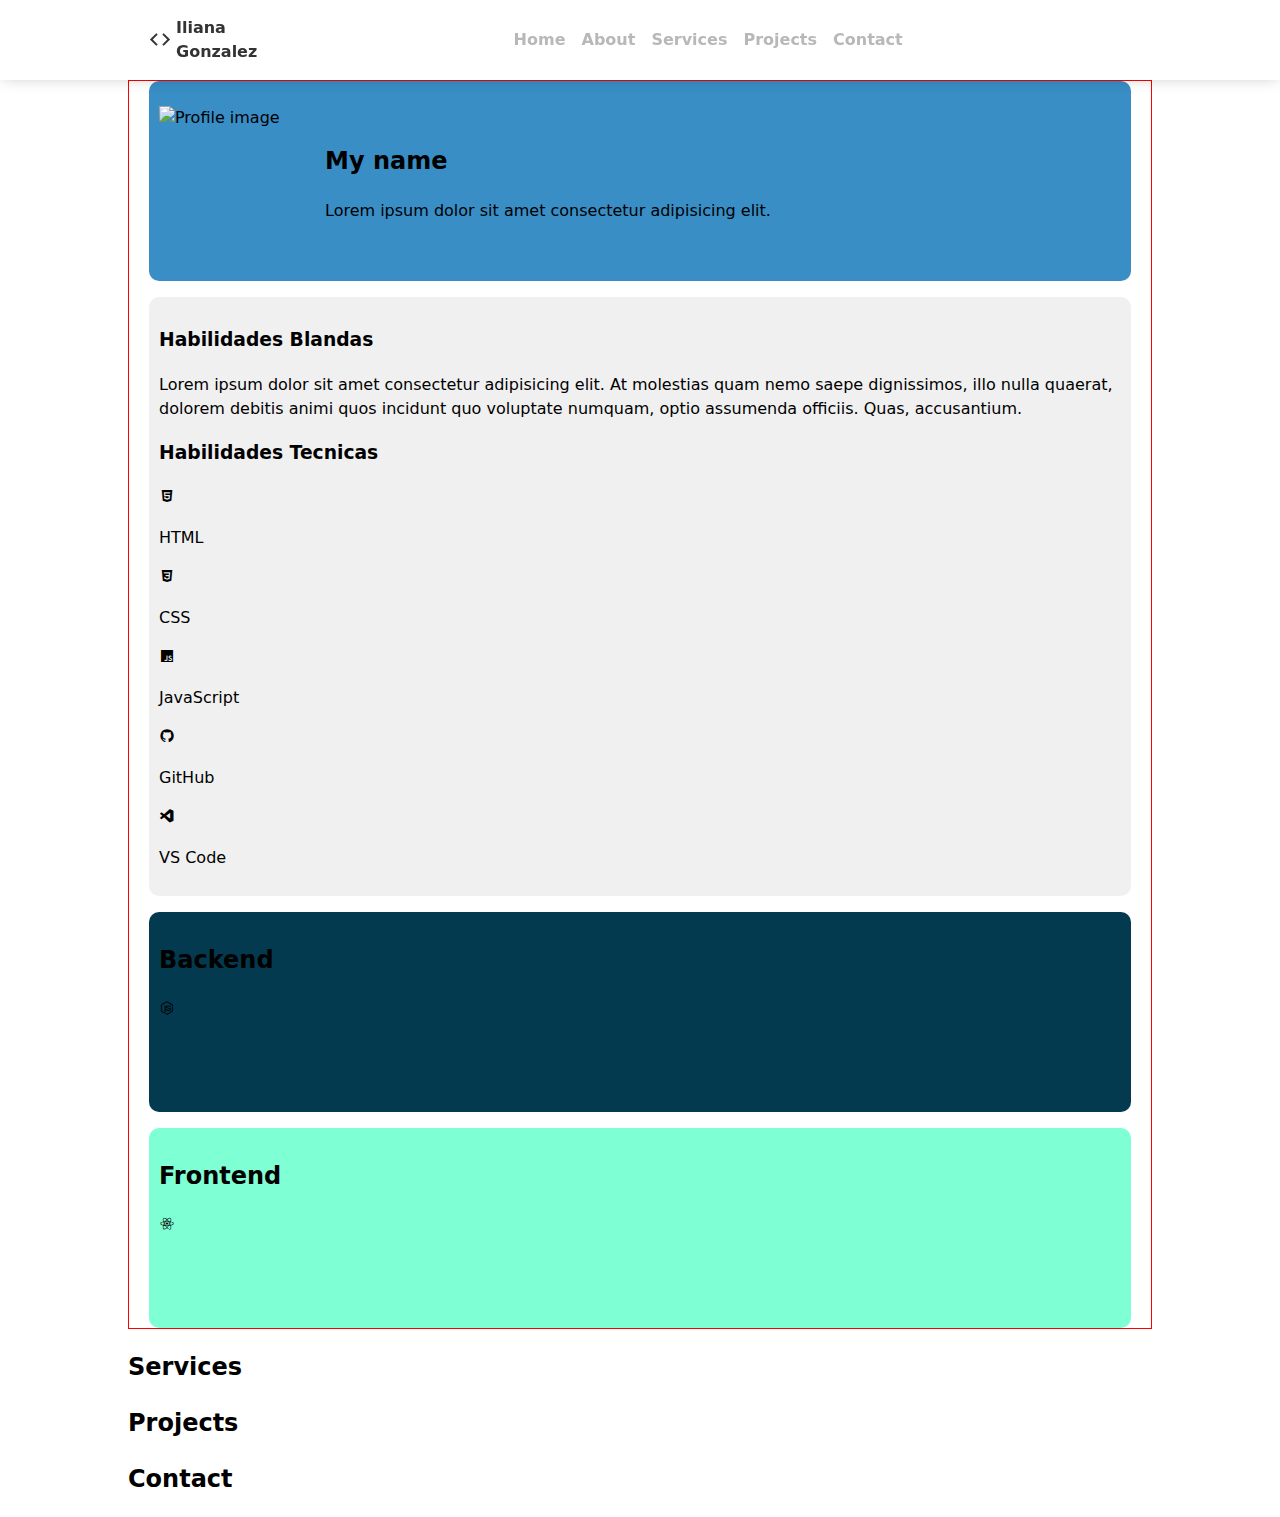
==== index.html @ 58efc4b2 "mi primera version" ====
<!DOCTYPE html>
<html lang="en">

<head>
  <meta charset="UTF-8">
  <meta http-equiv="X-UA-Compatible" content="IE=edge">
  <meta name="viewport" content="width=device-width, initial-scale=1.0">
  <title>Landing Page</title>
  <link href='https://unpkg.com/boxicons@2.1.2/css/boxicons.min.css' rel='stylesheet'>
  <link rel="stylesheet" href="assets/style/style.css">
</head>

<body>
  <div class="navbar">
    <div class="navbar__container">

      <div class="brand">
        <a class="brand__link" href="#">
          <i class='bx bx-expand-horizontal brand__icon'></i>
          <span class="brand__name">Iliana Gonzalez</span>
        </a>
      </div>

      <div id="menu" class="menu">
        <i class='bx bx-x menu__icon menu--close'></i>
        <nav class="menu__list">
          <a class="menu__link" href="#">Home</a>
          <a class="menu__link" href="#about">About</a>
          <a class="menu__link" href="#services">Services</a>
          <a class="menu__link" href="#projects">Projects</a>
          <a class="menu__link" href="#contact">Contact</a>
        </nav>
      </div>

      <i class='bx bx-menu menu__icon menu--open'></i>
    </div>
  </div>

  <main class="wrapper">

    <section id="about" class="about grid">
      <div class="about__item">
      <div class="info flex items-center">
        <img class="info__image" src="https://www.shareicon.net/data/512x512/2016/09/15/829452_user_512x512.png"
          alt="Profile image">
        <div class="info__content">
          <h2 class="info__name">My name</h2>
          <p class="info__description">Lorem ipsum dolor sit amet consectetur adipisicing elit.
          </p>
        </div>
      </div>
    </div>

      <div class="about__item">
        <div class="skills">
          <div class="skills__item">
            <h3 class="skills__title">Habilidades Blandas</h3>
            <p class="skills__text">Lorem ipsum dolor sit amet consectetur adipisicing elit. At molestias quam nemo saepe dignissimos, illo nulla quaerat, dolorem debitis animi quos incidunt quo voluptate numquam, optio assumenda officiis. Quas, accusantium.</p>
          </div>

          <div class="skills__item">
            <h3 class="skills__title">Habilidades Tecnicas</h3>

            <div class="skills__container">
              <div class="skills__tech">
                <i class='bx bxl-html5'></i>
                <p class="skills__text--icon">HTML</p>
              </div>

              <div class="skills__tech">
                <i class='bx bxl-css3'></i>
                <p class="skills__text--icon">CSS</p>
              </div>

              <div class="skills__tech">
                <i class='bx bxl-javascript'></i>
                <p class="skills__text--icon">JavaScript</p>
              </div>

              <div class="skills__tech">
                <i class='bx bxl-github'></i>
                <p class="skills__text--icon">GitHub</p>
              </div>

              <div class="skills__tech">
                <i class='bx bxl-visual-studio'></i>
                <p class="skills__text--icon">VS Code</p>
              </div>
            </div>
          </div>
        </div>
      </div>

      <div class="about__item">
        <div class="stack">
          <h2 class="stack__title">Backend</h2>
          <i class='bx bxl-nodejs'></i>
        </div>
      </div>

      <div class="about__item">
        <div class="stack">
          <h2 class="stack__title">Frontend</h2>
          <i class='bx bxl-react'></i>
      </div>


    </section>

    <section id="services" class="services">
      <h2 class="services__title">Services</h2>
    </section>

    <section id="projects" class="projects">
      <h2 class="projects__title">Projects</h2>
    </section>

    <section id="contact" class="contact">
      <h2 class="contact__title">Contact</h2>
    </section>

  </main>

  <!--asi se enlasa el archivo js con html. defer sirve para que js se aplique hasta que el dom este concluido
   <script src="assets/js/main.js" defer></script> -->
  <script src="assets/js/main.js"></script>

</body>

</html>
---- assets/style/style.css ----
html {
  font-size: 16px;
  font-weight: 400;
  line-height: 1.5;
  box-sizing: border-box;
  scroll-behavior: smooth;
}

:root {
  --navbar-height: 60px;
}

/*esto quiere decir que se aplique a todos los seudo elementos*/
*,
*::before *::after {
  box-sizing: inherit;
}

body {
  margin: 0;
  font-family: system-ui, -apple-system, BlinkMacSystemFont, 'Segoe UI', Roboto, Oxygen, Ubuntu, Cantarell, 'Open Sans', 'Helvetica Neue', sans-serif;
}

a {
  color: #333;
  text-decoration: none;
}

a:hover {
  text-decoration: unset;
}

img {
  max-width: 100%;
  width: 100%;
}

/** Navbar */

.navbar {
  position: fixed;
  /*mejor usar sticky*/
  top: 0;
  width: 100%;
  height: var(--navbar-height);
  background-color: #fff;
  box-shadow: 0px 0px 15px -3px #00000042;
  z-index: 1;
  transition: all .3s ease;

}

.navbar__container {
  position: relative;
  display: flex;
  align-items: center;
  max-width: 1024px;
  width: 100%;
  margin: 0 auto;
  height: inherit;
  justify-content: space-between;
}

.brand {
  padding-left: 20px;
}

.brand__link {
  font-weight: 600;
  display: flex;
  align-items: center;
  gap: .25rem;
}

.brand__link:hover {
  text-decoration: none;
}

.brand__icon {
  font-size: 24px;
}

.menu {
  width: 100%;
  background-color: #fff;
  margin-right: 20px;
  z-index: 2;
}

.menu__icon {
  font-size: 28px;
}

.menu__list {
  display: flex;
  align-items: center;
  gap: 1.5rem;
}

.menu__link {
  color: #b8b8b8;
  font-weight: 700;
  transition: .2s ease-in-out;
}

.menu__link:hover {
  color: #333;
}

/*de 0 a 500px*/
@media (max-width: 768px) {
  .menu {
    position: fixed;
    top: -100%;
    left: 0;
    width: 100%;
    background-color: #fff;
    padding: 70px 0 40px;
    border-radius: 0 0 20px 20px;
    box-shadow: 0px 0px 15px -3px #000;
    transition: all .3s ease;
  }

  .menu.show--menu {
    top: 0;
  }

  .menu__list {
    flex-direction: column;
  }

  .menu--close {
    position: absolute;
    display: inline-block;
    top: 20px;
    right: 20px;
    cursor: pointer;
  }

  .menu--open {
    margin: 20px;
    cursor: pointer;
  }
}

/*desde los 500px*/
@media (min-width: 768px) {
  :root {
    --navbar-height: 80px;
  }

  .menu--close {
    display: none;
  }

  .menu__list {
    justify-content: center;
    align-items: center;
    gap: 1rem;
  }

  .menu--open {
    display: none;
  }
}

/** Main */
.wrapper {
  max-width: 1024px;
  margin: 0 auto;
  margin-top: var(--navbar-height);
}

/** Utilidades */

/* hace flexibles los elementos */
.flex {
  display: flex;
}

/* */
.justify-center {
  justify-content: center;
}

.items-center {
  align-items: center;
}

.grid {
  display: grid;
}

/** About*/

.about {
border: 1px solid red; 
padding: 0 20px; 
grid-template-columns: 1fr;
grid-template-rows: 200px auto 200px 200px;
gap: 1rem;
}

.about__item {
  padding: 10px;
  background-color: #f0f0f0;
  border-radius: 10px;
}

.info {
  width: 100%;
  height: 100%;
  gap: 1rem;
}

.info__image {
  width: 150px;
  height: 150px;
}

.info__name
.info__description {
  margin: 0;
}

.about__item:nth-child(1) {
  background-color: #398ec6;
}

.about__item:nth-child(3) {
  background-color: rgb(3, 58, 80);
}

.about__item:nth-child(4) {
  background-color:aquamarine
}
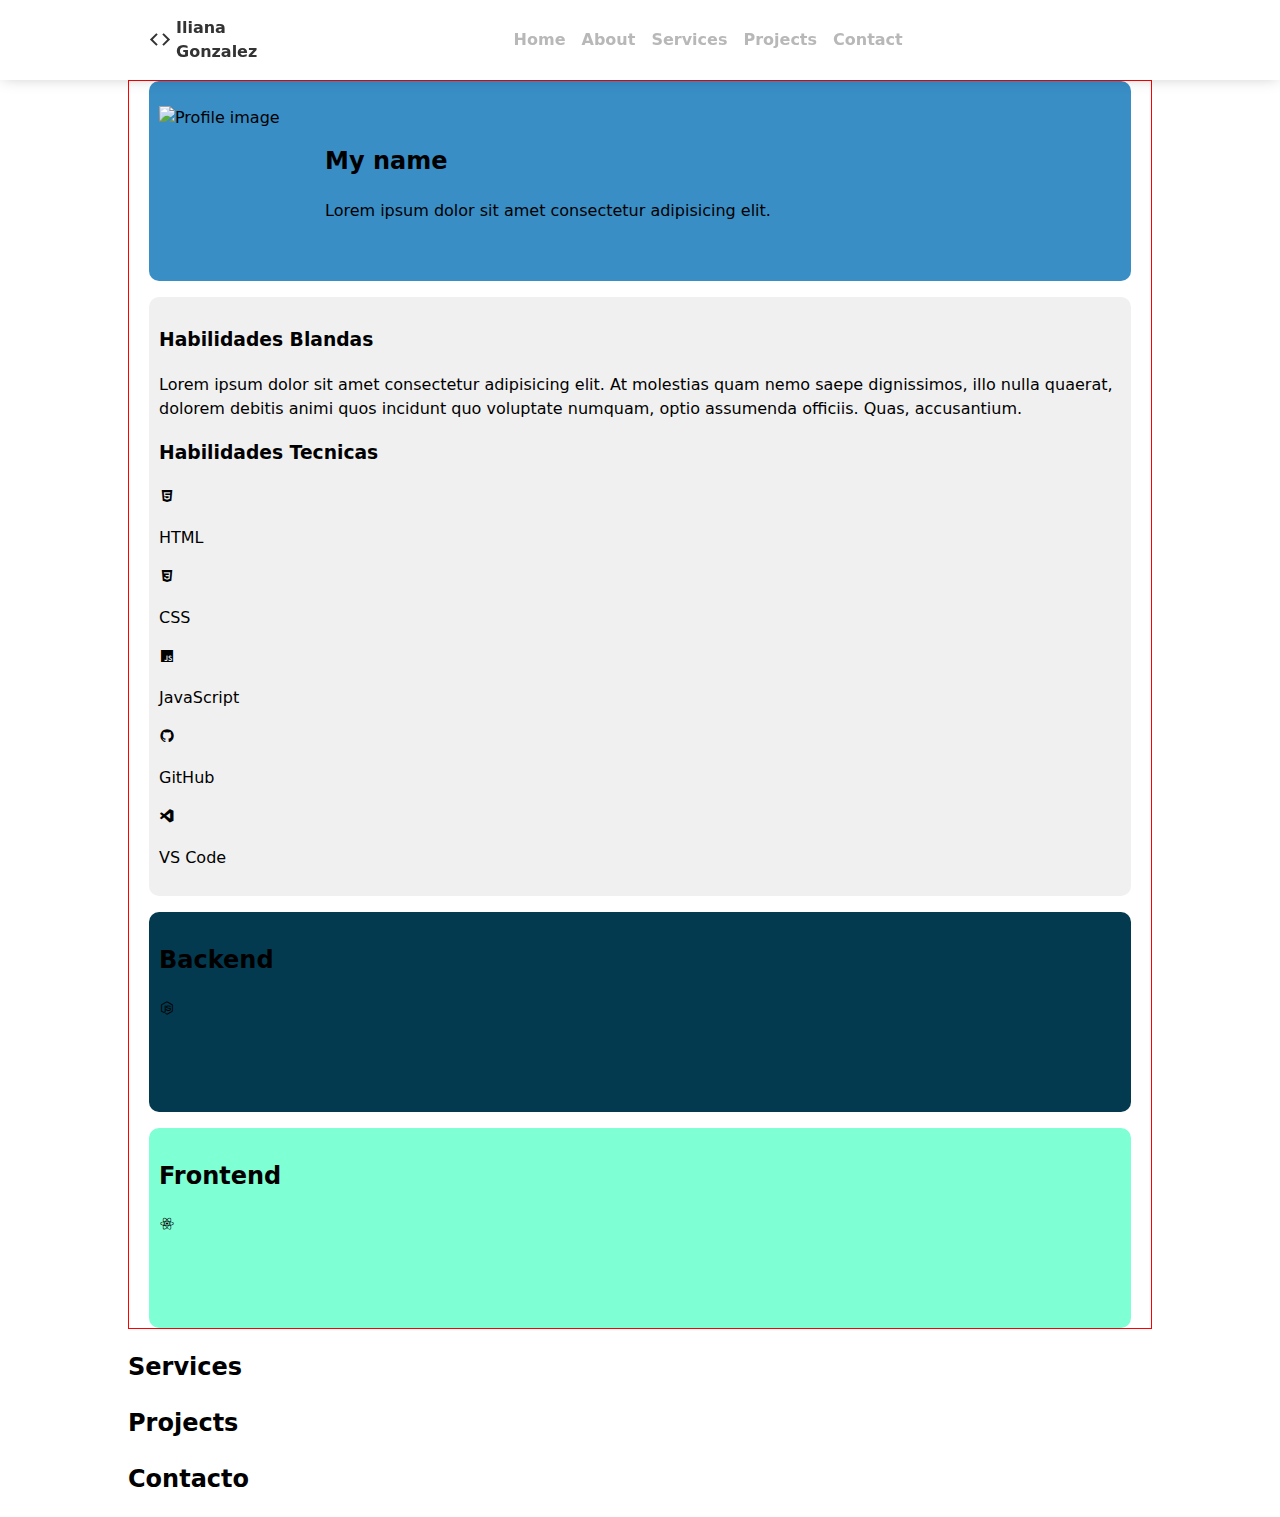
==== commit b23849b0: "mi segunda version" ====
--- a/index.html
+++ b/index.html
@@ -116,7 +116,7 @@
     </section>
 
     <section id="contact" class="contact">
-      <h2 class="contact__title">Contact</h2>
+      <h2 class="contact__title">Contacto</h2>
     </section>
 
   </main>
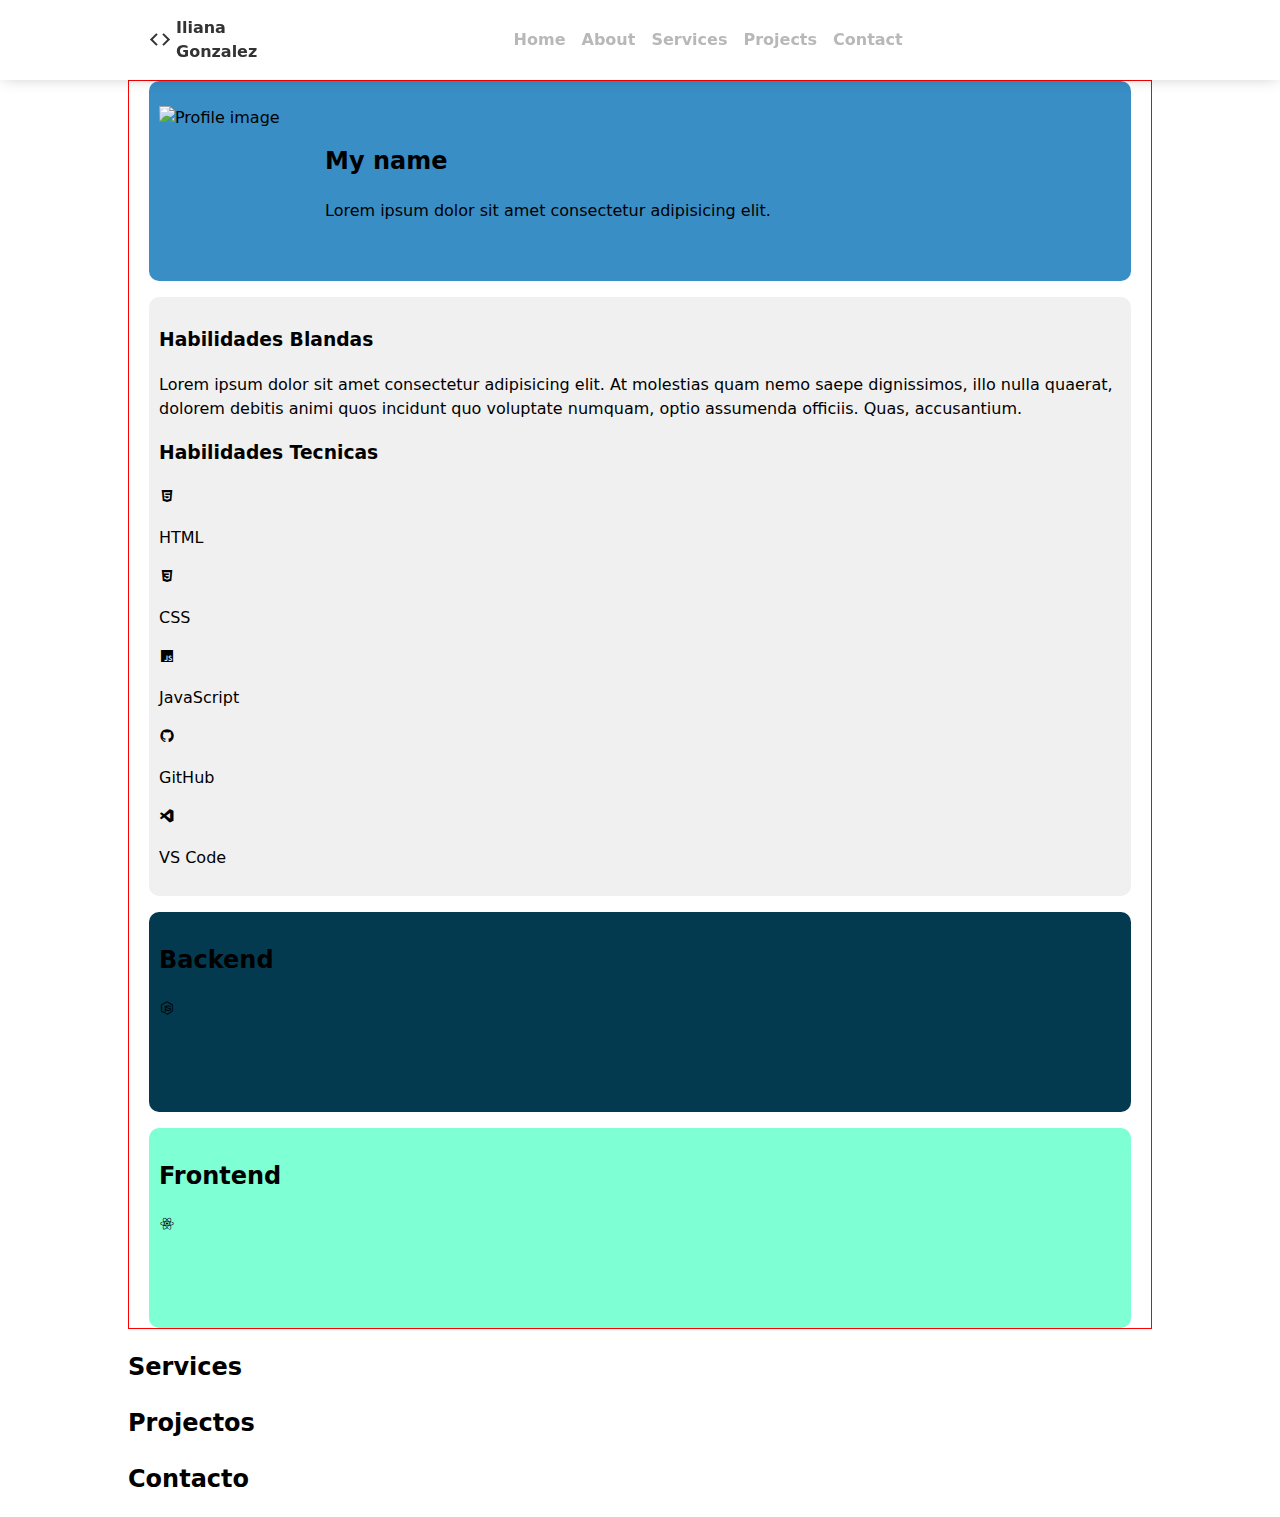
==== commit 20ed91dd: "mi tercera version" ====
--- a/index.html
+++ b/index.html
@@ -112,7 +112,7 @@
     </section>
 
     <section id="projects" class="projects">
-      <h2 class="projects__title">Projects</h2>
+      <h2 class="projects__title">Projectos</h2>
     </section>
 
     <section id="contact" class="contact">
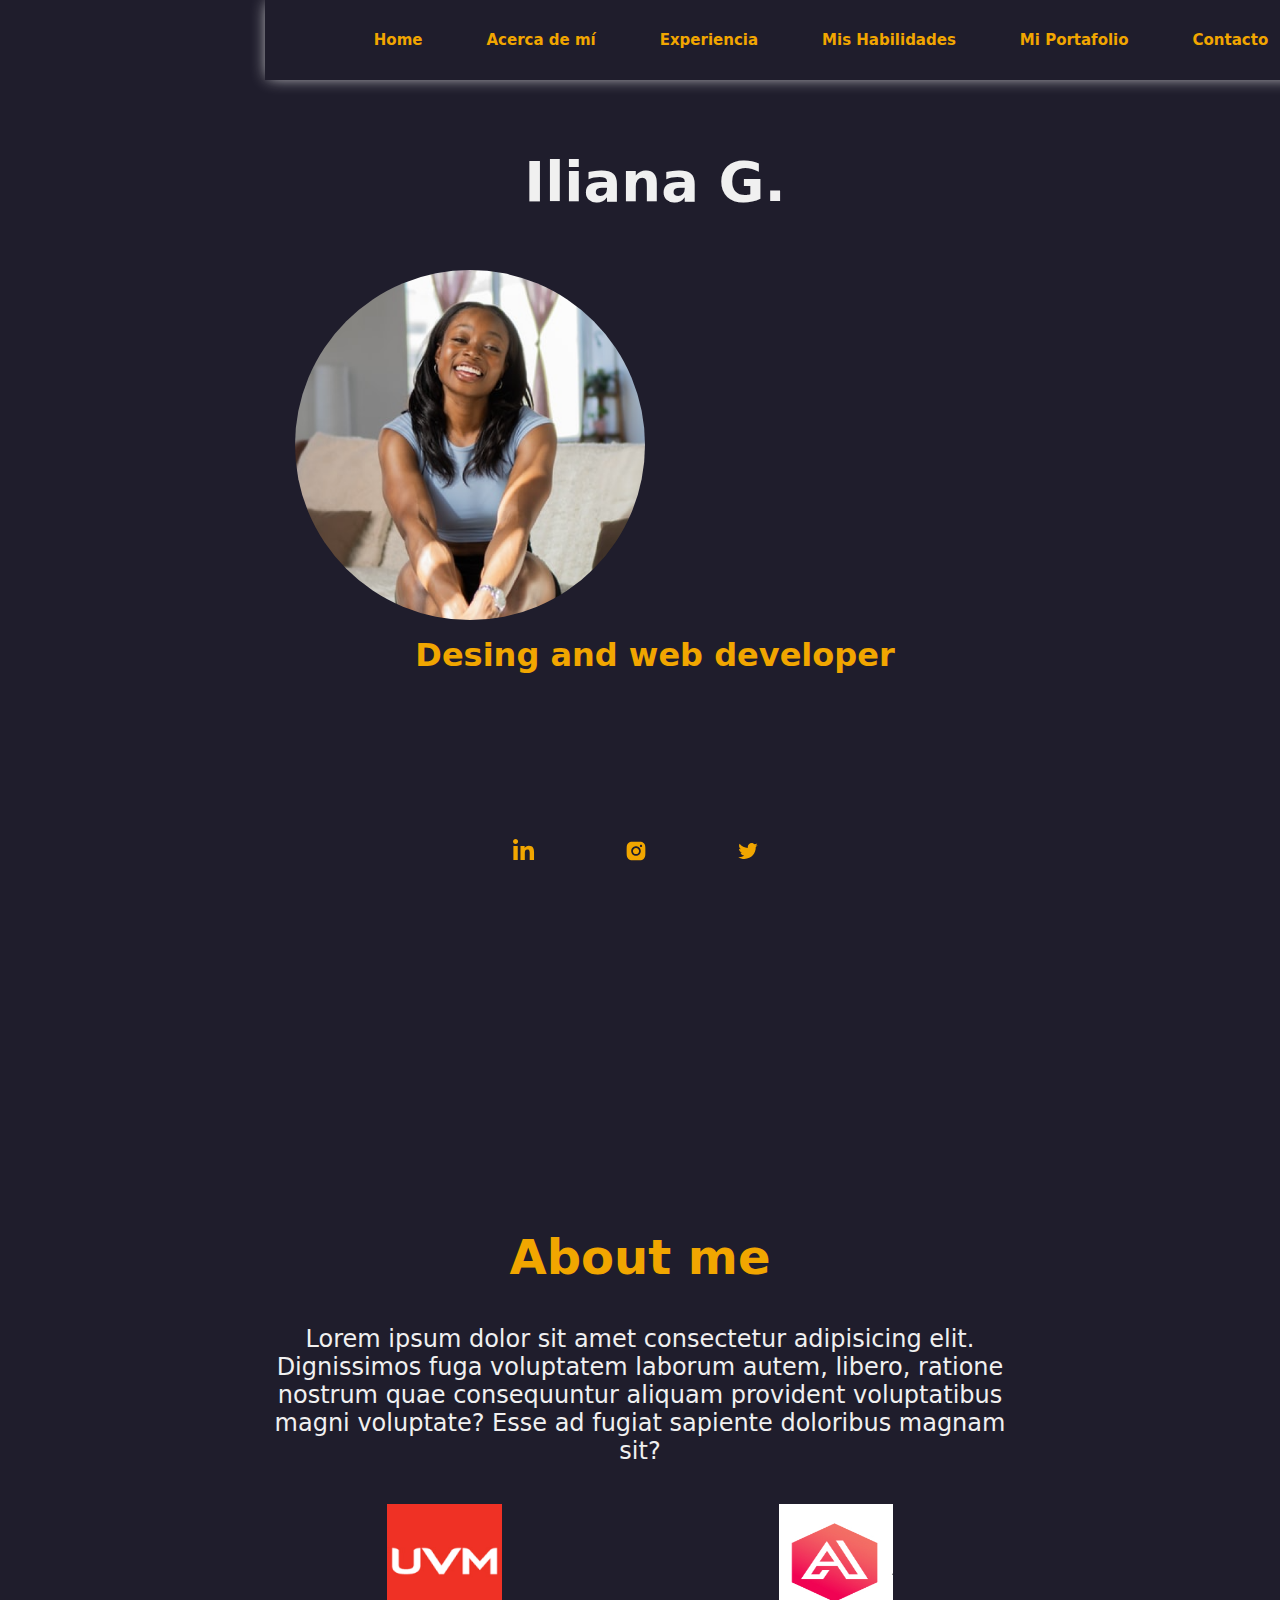
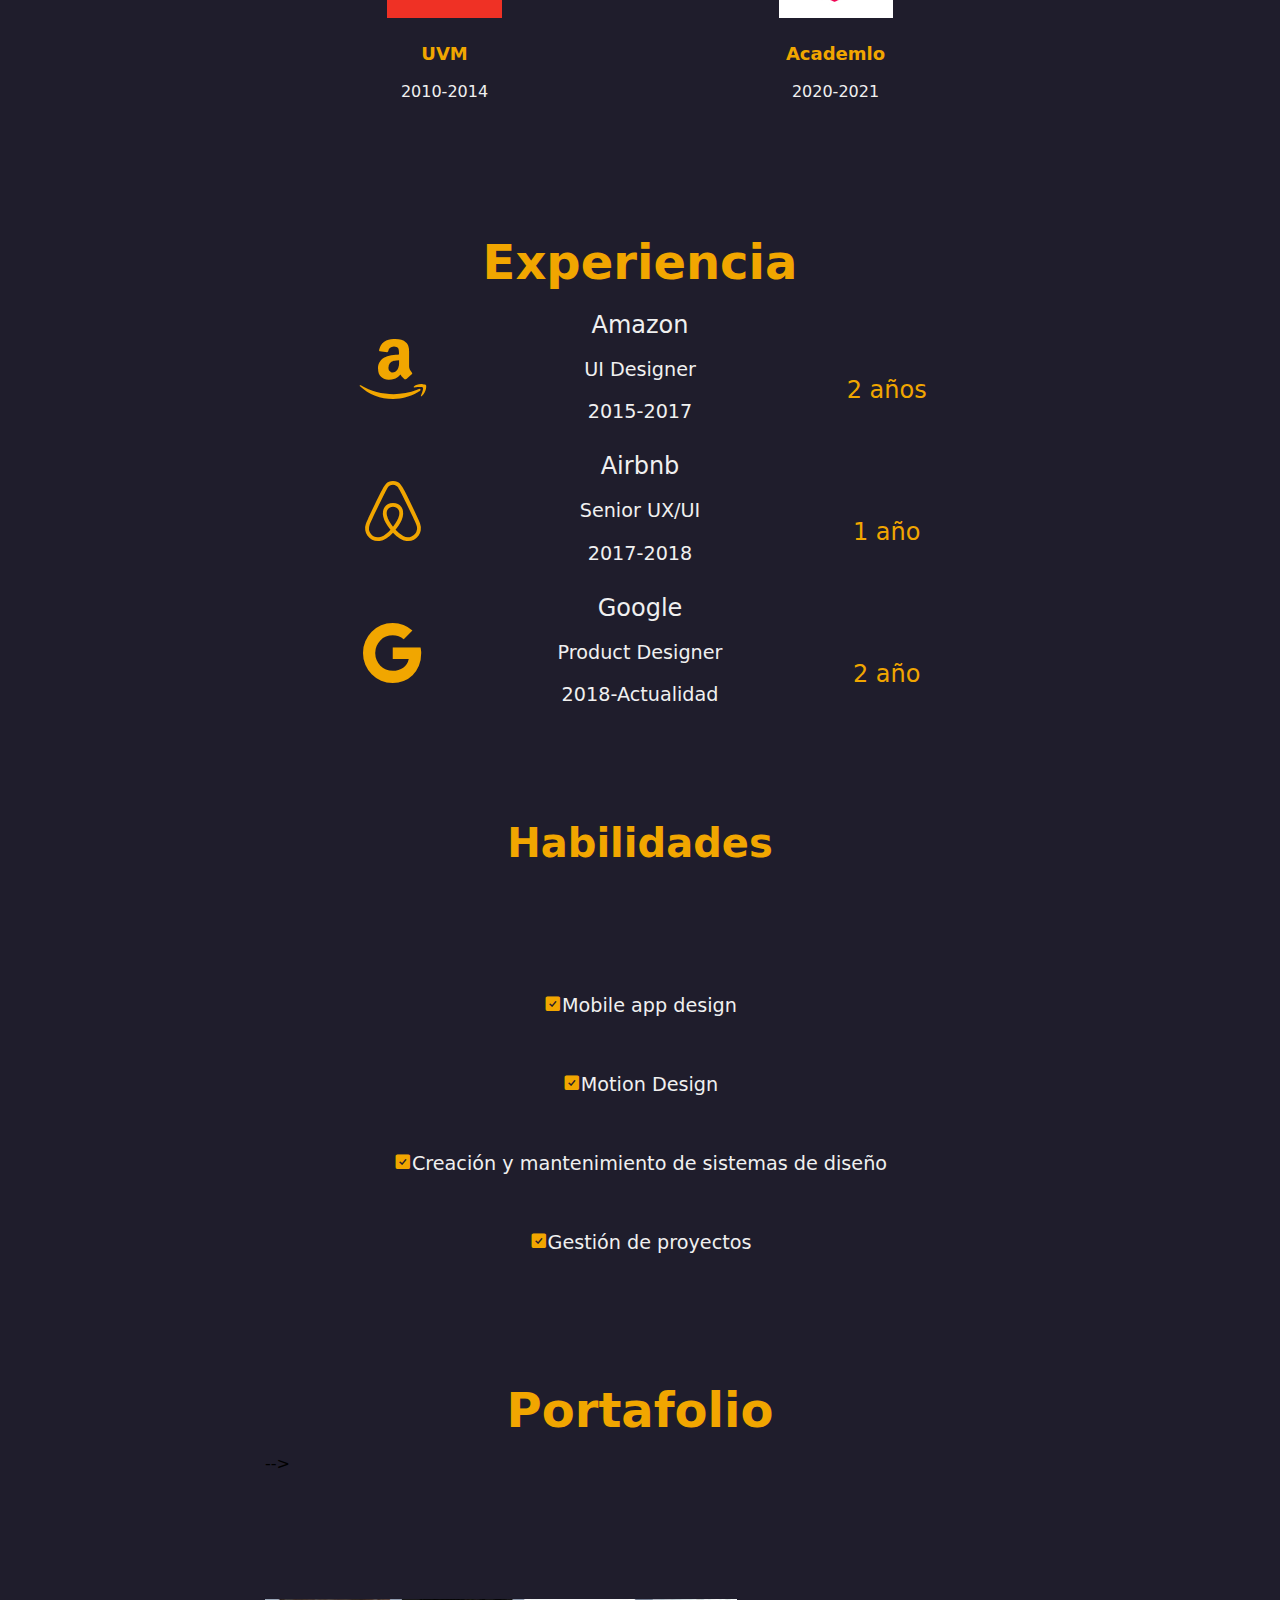
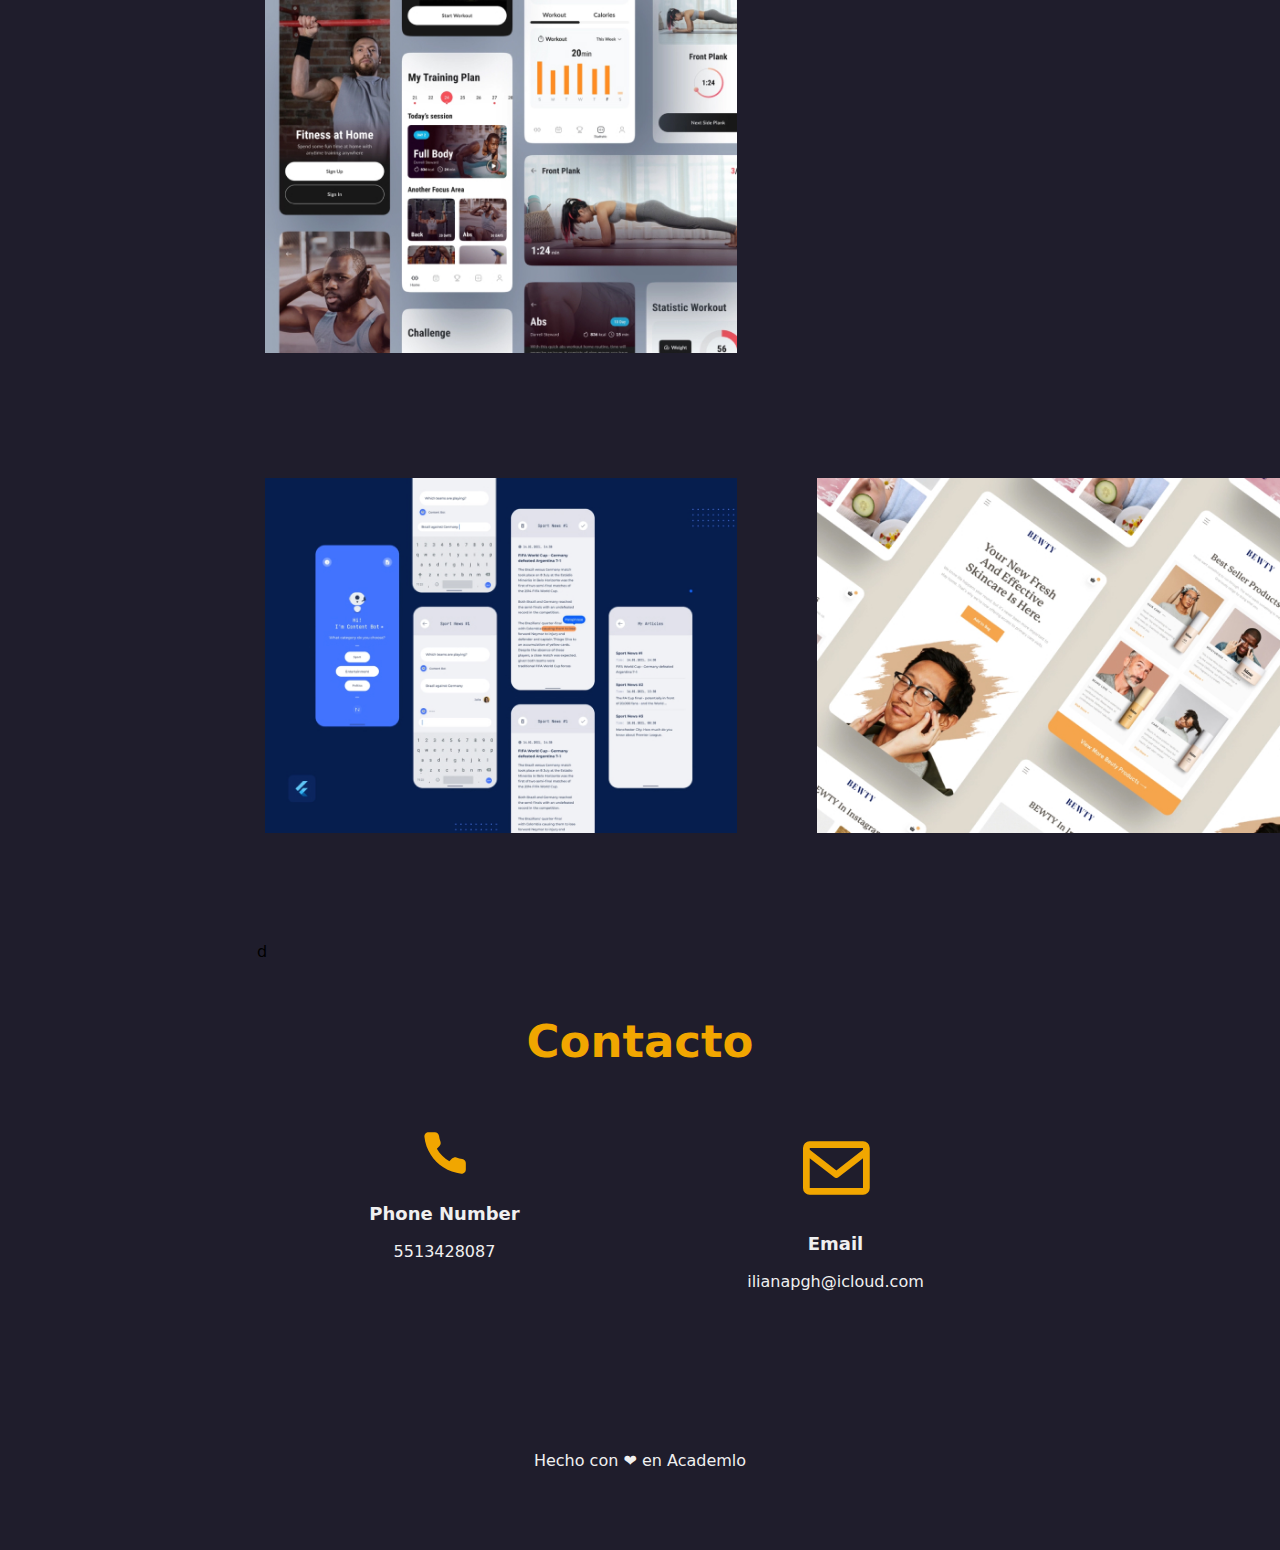
==== commit a0261c9d: "actualizacion de index" ====
--- a/index.html
+++ b/index.html
@@ -10,116 +10,236 @@
   <link rel="stylesheet" href="assets/style/style.css">
 </head>
 
+<!-- <--Navbar--> -->
+
 <body>
   <div class="navbar">
     <div class="navbar__container">
-
-      <div class="brand">
-        <a class="brand__link" href="#">
-          <i class='bx bx-expand-horizontal brand__icon'></i>
-          <span class="brand__name">Iliana Gonzalez</span>
-        </a>
-      </div>
 
       <div id="menu" class="menu">
         <i class='bx bx-x menu__icon menu--close'></i>
         <nav class="menu__list">
           <a class="menu__link" href="#">Home</a>
-          <a class="menu__link" href="#about">About</a>
-          <a class="menu__link" href="#services">Services</a>
-          <a class="menu__link" href="#projects">Projects</a>
-          <a class="menu__link" href="#contact">Contact</a>
+          <a class="menu__link" href="#aboutme">Acerca de mí</a>
+          <a class="menu__link" href="#experience">Experiencia</a>
+          <a class="menu__link" href="#skills">Mis Habilidades</a>
+          <a class="menu__link" href="#mybriefcase">Mi Portafolio</a>
+          <a class="menu__link" href="#contact">Contacto</a>
         </nav>
       </div>
 
       <i class='bx bx-menu menu__icon menu--open'></i>
     </div>
   </div>
-
-  <main class="wrapper">
+<!-- 
+      <section id="about" class="about grid">
+        <div class="about__item">
+          <div class="info__about">
+            <h2 class="info__name">Iliana G.</h2>
+            <img class="info__image" src="assets/img/photo mobile.png" alt="Profile image">
+            <div class="info__content">
+              
+              <p class="info_description" >Marketing y <br> diseñador UX/UI</p>
+          <p><span>3 años</span> experciencia</p>
+            </div>
+          </div>
+        </div>
+   -->
+   <div class="wrapper">
 
     <section id="about" class="about grid">
       <div class="about__item">
-      <div class="info flex items-center">
-        <img class="info__image" src="https://www.shareicon.net/data/512x512/2016/09/15/829452_user_512x512.png"
-          alt="Profile image">
-        <div class="info__content">
-          <h2 class="info__name">My name</h2>
-          <p class="info__description">Lorem ipsum dolor sit amet consectetur adipisicing elit.
-          </p>
-        </div>
-      </div>
-    </div>
-
-      <div class="about__item">
-        <div class="skills">
-          <div class="skills__item">
-            <h3 class="skills__title">Habilidades Blandas</h3>
-            <p class="skills__text">Lorem ipsum dolor sit amet consectetur adipisicing elit. At molestias quam nemo saepe dignissimos, illo nulla quaerat, dolorem debitis animi quos incidunt quo voluptate numquam, optio assumenda officiis. Quas, accusantium.</p>
-          </div>
-
-          <div class="skills__item">
-            <h3 class="skills__title">Habilidades Tecnicas</h3>
-
-            <div class="skills__container">
-              <div class="skills__tech">
-                <i class='bx bxl-html5'></i>
-                <p class="skills__text--icon">HTML</p>
-              </div>
-
-              <div class="skills__tech">
-                <i class='bx bxl-css3'></i>
-                <p class="skills__text--icon">CSS</p>
-              </div>
-
-              <div class="skills__tech">
-                <i class='bx bxl-javascript'></i>
-                <p class="skills__text--icon">JavaScript</p>
-              </div>
-
-              <div class="skills__tech">
-                <i class='bx bxl-github'></i>
-                <p class="skills__text--icon">GitHub</p>
-              </div>
-
-              <div class="skills__tech">
-                <i class='bx bxl-visual-studio'></i>
-                <p class="skills__text--icon">VS Code</p>
-              </div>
-            </div>
-          </div>
-        </div>
-      </div>
-
-      <div class="about__item">
-        <div class="stack">
-          <h2 class="stack__title">Backend</h2>
-          <i class='bx bxl-nodejs'></i>
-        </div>
-      </div>
-
-      <div class="about__item">
-        <div class="stack">
-          <h2 class="stack__title">Frontend</h2>
-          <i class='bx bxl-react'></i>
-      </div>
-
-
-    </section>
-
-    <section id="services" class="services">
-      <h2 class="services__title">Services</h2>
-    </section>
-
-    <section id="projects" class="projects">
-      <h2 class="projects__title">Projectos</h2>
-    </section>
+        <div class="info">
+          <div class="info__content">
+            <h2 class="info__name">Iliana G.</h2>
+            <img class="about__image" src="assets/img/photo desktop.png" alt="Profile image">
+            <p class="info__description">Desing and web developer</p>
+          </div>
+        </div>
+      </div>
+
+      <div class="social__container">
+        <div class="ls">
+          <a class="social__icon" href="https://www.linkedin.com" target="_blank"><img src="assets/img/Íconos/linkedin.svg" alt="Linkedin"
+              target="_blank"></i></a>
+        </div>
+
+        <div class="social__media2">
+          <a class="social__icon" href="https://www.instagram.com" target="_blank"><img src="assets/img/Íconos/instagram.svg" alt="instagram"></a>
+        </div>
+
+        <div class="social__media3">
+          <a class="social__icon" href="http://twitter.com" target="_blank"><img src="assets/img/Íconos/twitter.svg" alt="Twitter"></a>
+        </div>
+      </div>
+    </section>
+  </div>
+
+
+         <!--REDES SOCIALES -->
+
+        <!-- <div class="social__container">
+          <div class="social__media">
+            <a class="social__icon" href="https://www.linkedin.com" target="_blank"><img src="assets/img/Íconos/linkedin.svg" alt="Linkedin"
+                target="_blank"></i></a>
+          </div>
+  
+          <div class="social__media">
+            <a class="social__icon" href="https://www.instagram.com" target="_blank"><img src="assets/img/Íconos/instagram.svg" alt="instagram"></a>
+          </div>
+  
+          <div class="social__media">
+            <a class="social__icon" href="http://twitter.com" target="_blank"><img src="assets/img/Íconos/twitter.svg" alt="Twitter"></a>
+          </div>
+        </div>
+      </section>
+    </div> -->
+
+   
+
+    <!-- ABOUTME -->
+
+    <section id="aboutme" class="aboutme">
+      <h2 class="aboutme__title">About me</h2>
+      <p class="aboutme__text">Lorem ipsum dolor sit amet consectetur adipisicing elit. Dignissimos fuga voluptatem
+        laborum autem, libero, ratione nostrum quae consequuntur aliquam provident voluptatibus magni voluptate? Esse ad
+        fugiat sapiente doloribus magnam sit?</p>
+    </section>
+    <section class="aboutme__schools">
+      <div class="aboutme__uvm">
+        <img class="aboutme__uvm--img" src="assets/img/image 9.jpg" alt="uvm_img">
+        <p class="uvm__text">UVM</p>
+        <p class="uvm__year">2010-2014</p>
+      </div>
+
+      <div class="aboutme__academlo">
+        <img class="aboutme_academlo--img" src="assets/img/logo_academlo 5.jpg" alt="academlo_img">
+        <p class="academlo__text">Academlo</p>
+        <p class="academlo__year">2020-2021</p>
+      </div>
+    </section>
+
+    </section>
+    <!-- 
+    EXPERIENCIA -->
+
+    <section id="experience" class="experience">
+      <div>
+        <h2 class="experience__h2">Experiencia</h2>
+      </div>
+    </section>
+
+    <section class="expe__container">
+      <div class="expe__icon"><i class='bx bxl-amazon'></i></div>
+      <div class="experience__text">Amazon
+        <p class="experience__text2">UI Designer</p>
+        <p class="experience__text3">2015-2017</p>
+      </div>
+      <div class="experience__text4"> <br> 2 años</div>
+    </section>
+
+    <section class="expe__container">
+      <div class="expe__icon"><i class='bx bxl-airbnb'></i></div>
+      <div class="experience__text">Airbnb
+        <p class="experience__text2">Senior UX/UI</p>
+        <p class="experience__text3">2017-2018</p>
+      </div>
+      <div class="experience__text4"> <br> 1 año</div>
+    </section>
+
+    <section class="expe__container">
+      <div class="expe__icon"><i class='bx bxl-google'></i></div>
+      <div class="experience__text">Google
+        <p class="experience__text2">Product Designer</p>
+        <p class="experience__text3">2018-Actualidad</p>
+      </div>
+      <div class="experience__text4"> <br> 2 año</div>
+    </section>
+<!-- 
+    SKILLS -->
+
+    <section id="skills" class="skills">
+      <div>
+        <h2 class="skills__h2">Habilidades</h2>
+      </div>
+    </section>
+
+    <section class="skills2">
+      <div class="skills__container">
+
+        <p class="skills2"><i class='bx bxs-check-square'></i>Mobile app design</p>
+        <p class="skills2"><i class='bx bxs-check-square'></i>Motion Design</p>
+        <p class="skills2"><i class='bx bxs-check-square'></i>Creación y mantenimiento de sistemas de diseño</p>
+        <p class="skills2"><i class='bx bxs-check-square'></i>Gestión de proyectos</p>
+
+      </div>
+    </section>
+
+    <section class="cuadrado">
+      <div class="overline"></div>
+    </section>
+
+    <section class="triangulo">
+
+    <!-- Mi Portafolio -->
+
+    <section id="mybriefcase" class="mybriefcase">
+      <div>
+        <h2 class="mybriefcase__h2">Portafolio</h2>
+      </div>
+    </section>
+
+    <section class="mybriefcase__pictures">
+      <div class="row__container">
+        <!-- <div class="column"> --> -->
+          <img class="portfolio__img" src="assets/img/image 10.jpg"  alt="app1">
+          <img class="portfolio__img2" src="assets/img/image 11.jpg" alt="app2">
+          <img class="portfolio__img3" src="assets/img/image 9-1.jpg" alt="app3">
+
+        </div>
+      <!-- </div> -->
+    </section>
+
+    <!-- CONTACT -->
 
     <section id="contact" class="contact">
-      <h2 class="contact__title">Contacto</h2>
-    </section>
+      d
+
+      <h2 class="contact__h2">Contacto</h2>
+
+      <div class="contact__phone">
+        <img class="contact__phone--icon" src="assets/img/Íconos/phone.svg" alt="phone icon">
+        <p class="contact__phone--phone">Phone Number</p>
+        <p class="contact__phone--num">5513428087</p>
+      </div>
+
+      <div class="contact__email">
+
+        <div class="email__icon">
+          <i class='bx bx-envelope'></i>
+        </div>
+        <p class="contact__email--email">Email</p>
+        <p class="contact__email--mail">ilianapgh@icloud.com</p>
+      </div>
+
+    </section>
+
+
+    <!-- FOOTER -->
+
+
+    <footer class="footer">
+      <div class="footer__container container">
+        <p class="footer__copy">
+        <p class="footer">Hecho con ❤ en Academlo</p>
+        </p>
+      </div>
+    </footer>
+
 
   </main>
+
+
 
   <!--asi se enlasa el archivo js con html. defer sirve para que js se aplique hasta que el dom este concluido
    <script src="assets/js/main.js" defer></script> -->
--- a/assets/style/style.css
+++ b/assets/style/style.css
@@ -1,29 +1,38 @@
 html {
   font-size: 16px;
   font-weight: 400;
-  line-height: 1.5;
+  /* line-height: 1.5; */
   box-sizing: border-box;
   scroll-behavior: smooth;
 }
 
+
 :root {
   --navbar-height: 60px;
 }
 
 /*esto quiere decir que se aplique a todos los seudo elementos*/
 *,
-*::before *::after {
+*::before,
+ *::after {
   box-sizing: inherit;
+  background-color: #1F1D2C;
 }
 
 body {
-  margin: 0;
+  max-width: 750px;
+  margin: 0 auto;
   font-family: system-ui, -apple-system, BlinkMacSystemFont, 'Segoe UI', Roboto, Oxygen, Ubuntu, Cantarell, 'Open Sans', 'Helvetica Neue', sans-serif;
-}
-
-a {
-  color: #333;
-  text-decoration: none;
+  background-color: #1F1D2C;
+}
+
+@media (min-width: 768px) {
+  .body {
+    box-sizing: initial;
+    margin: 0;
+    width: 100%;
+    height: 100%;
+  }
 }
 
 a:hover {
@@ -31,9 +40,13 @@
 }
 
 img {
+ /* max-width: 55%;
+  width: 55% */
+  /* align-items: center;
+  padding-right: 15rem;
+  align-items: center; */
   max-width: 100%;
-  width: 100%;
-}
+} 
 
 /** Navbar */
 
@@ -41,10 +54,10 @@
   position: fixed;
   /*mejor usar sticky*/
   top: 0;
-  width: 100%;
+  width: 90%;
   height: var(--navbar-height);
-  background-color: #fff;
-  box-shadow: 0px 0px 15px -3px #00000042;
+  background-color: #1F1D2C;
+  box-shadow: 0px 0px 15px -3px #f0f0f0;
   z-index: 1;
   transition: all .3s ease;
 
@@ -59,74 +72,72 @@
   margin: 0 auto;
   height: inherit;
   justify-content: space-between;
-}
-
-.brand {
-  padding-left: 20px;
-}
-
-.brand__link {
-  font-weight: 600;
-  display: flex;
-  align-items: center;
-  gap: .25rem;
-}
-
-.brand__link:hover {
-  text-decoration: none;
-}
-
-.brand__icon {
-  font-size: 24px;
+  background-color:#1F1D2C;
 }
 
 .menu {
   width: 100%;
-  background-color: #fff;
-  margin-right: 20px;
+  background-color:#1F1D2C;
+  /* margin-right: 20px; */
+  margin-right: 40px;
   z-index: 2;
 }
 
-.menu__icon {
-  font-size: 28px;
+.menu__icon{
+  font-size: 25px;
+}
+
+.menu--close, .menu--open {
+  color:#f1a600;
+}
+
+.menu.show--menu {
+  top: 0;
+  background-color: #020403;
 }
 
 .menu__list {
+  color:#f0f0f0;
   display: flex;
   align-items: center;
   gap: 1.5rem;
 }
 
 .menu__link {
-  color: #b8b8b8;
+  color:#f1a600;
   font-weight: 700;
+  font-size: 15px;
   transition: .2s ease-in-out;
+  text-decoration: none;
 }
 
 .menu__link:hover {
-  color: #333;
-}
-
-/*de 0 a 500px*/
-@media (max-width: 768px) {
+
+  color:#544420
+  
+}
+
+@media (max-width: 769px) {
   .menu {
     position: fixed;
     top: -100%;
     left: 0;
     width: 100%;
-    background-color: #fff;
+    background-color: aqua;
     padding: 70px 0 40px;
     border-radius: 0 0 20px 20px;
-    box-shadow: 0px 0px 15px -3px #000;
+    box-shadow: 0px 0px 15px -3px;
     transition: all .3s ease;
   }
 
   .menu.show--menu {
     top: 0;
+    background-color: #000;
   }
 
   .menu__list {
     flex-direction: column;
+    text-align: center;
   }
 
   .menu--close {
@@ -135,76 +146,62 @@
     top: 20px;
     right: 20px;
     cursor: pointer;
-  }
-
-  .menu--open {
-    margin: 20px;
-    cursor: pointer;
-  }
-}
-
-/*desde los 500px*/
+  } 
+}
+
+.menu--open {
+  margin-right: 20px;
+  cursor: pointer;
+}
+
+.navbar__container {
+  justify-content: end;
+}
+
+
 @media (min-width: 768px) {
-  :root {
-    --navbar-height: 80px;
-  }
-
-  .menu--close {
-    display: none;
-  }
-
-  .menu__list {
-    justify-content: center;
-    align-items: center;
-    gap: 1rem;
-  }
-
-  .menu--open {
-    display: none;
-  }
-}
-
-/** Main */
+:root {
+  --navbar-height: 80px;
+}
+
+.menu {
+  background-color:#1F1D2C;
+}
+
+.menu--close {
+  display: none;
+}
+
+.menu__list {
+  justify-content: center;
+  align-items: center;
+  gap: 4rem;
+}
+
+.menu--open {
+  display: none;
+}
+}
+
+/* Main */
+
 .wrapper {
-  max-width: 1024px;
+  max-width: 100%;
   margin: 0 auto;
-  margin-top: var(--navbar-height);
-}
-
-/** Utilidades */
-
-/* hace flexibles los elementos */
-.flex {
-  display: flex;
-}
-
-/* */
-.justify-center {
-  justify-content: center;
-}
-
-.items-center {
-  align-items: center;
-}
-
-.grid {
-  display: grid;
-}
-
-/** About*/
-
+  /* margin-top: var(--navbar-height); */
+}
+/*********************************************************
+
+/* About */
 .about {
-border: 1px solid red; 
-padding: 0 20px; 
-grid-template-columns: 1fr;
-grid-template-rows: 200px auto 200px 200px;
-gap: 1rem;
+  padding: 5rem 20px;
+  grid-template-columns: 1fr;
+  grid-template-rows: 200px 200px auto 200px;
+  gap: 1rem;
 }
 
 .about__item {
   padding: 10px;
-  background-color: #f0f0f0;
-  border-radius: 10px;
 }
 
 .info {
@@ -213,24 +210,757 @@
   gap: 1rem;
 }
 
-.info__image {
-  width: 150px;
-  height: 150px;
-}
-
-.info__name
+.about__image {
+  width: 350px;
+  height: 350px;
+  border-radius: 50%;
+  align-content:space-between;
+}
+
+.info__content {
+  color:#f1a600
+}
+
+.info__name {
+  text-align: center;
+  font-size: 3.5rem;
+  margin: auto;
+  color: #f0f0f0;
+}
+
 .info__description {
   margin: 0;
-}
-
-.about__item:nth-child(1) {
+  text-align: center;
+  font-size: 2rem;
+  font-weight: bolder;
+}
+
+.info__content{
+  margin: 0 auto;
+  width: 80vh;
+  height: 80vh;
+  display: grid;
+  grid-template-rows: repeat(3,1fr);
+  align-items: center;
+  gap: 1rem;
+  align-items: var(--navbar-height);
+  grid-row-end: auto;
+  padding-bottom: 3rem;
+}
+
+.social__container {
+  margin: 0 auto;
+  width: 20vw;
+  height: 20vw;
+  display: grid;
+  grid-template-columns:  repeat(3, 1fr);
+  gap: 5rem;
+  align-items: var(--navbar-height);
+  grid-column-end: auto;
+}
+
+.social__media1{
+  grid-column: 1 / 3;
+  text-align: center;
+}
+
+.social__media1{
+  grid-column: 2 / 3;
+  text-align: center;
+}
+
+.social__media1{
+  grid-column: 3 / 3;
+  text-align: center;
+}
+  
+@media (max-width: 370) {
+  
+}
+
+/*+++++++++++++++++++++++++++++++++++
+ABOUT ME
+++++++++++++++++++++++++++++++++++++++++++*/
+
+.aboutme {
+  place-items: center;
+  justify-content: center;
+  margin: 7px auto;
+  margin-top: 7px;
+  padding-top: 7px;
+}
+
+.aboutme__title {
+  text-align: center;
+  font-size: 3rem;
+  color:#f1a600
+}
+
+.aboutme__text {
+  color: #f0f0f0;
+  font-size: 1.5rem;
+  text-align:center;
+  margin: 0 auto; 
+}
+
+.aboutme__schools {
+  padding: auto;
+  display: grid;
+  grid-template-columns: 50% 50%;
+  margin: 0 auto;
+  justify-content: center;
+  gap: 1rem;
+}
+
+.aboutme__uvm--img {
+  display: grid;
+  padding: 7px;
+  text-align: center;
+  height: 6rem;
+  grid-column: 1 / 3;
+  display: block;
+  margin: auto;
+}
+
+.uvm__text {
+  color:#f1a600;
+  font-weight: bolder;
+  font-size: 18px;
+  grid-column: 1 / 2;
+  text-align: center;
+}
+
+.uvm__year {
+  color: #f0f0f0;
+  font-size: 1rem;
+  grid-column: 1 / 2;
+  text-align: center;
+}
+
+.aboutme_academlo--img {
+  display: grid;
+  padding: 7px;
+  height: 8rem;
+  grid-column: 3 / 3;
+  text-align: center;
+  display: block;
+  margin: auto;
+}
+
+.academlo__text {
+  color:#f1a600;
+  font-weight: bolder;
+  font-size: 18px;
+  grid-column: 2 / 3;
+  text-align: center;
+}
+
+.academlo__year {
+  color: #f0f0f0;
+  font-size: 1rem;
+  grid-column: 2 / 3;
+  text-align: center;
+}
+
+@media (max-width: 380px) {
+ 
+  .aboutme__title {
+    text-align: center;
+    font-size: 2rem;
+    color: #f1a600;
+    margin-top: 5rem;
+    margin-bottom: 2rem;
+  }
+  .aboutme__text {
+    font-size: 1.2rem;
+    color: #f0f0f0;
+  }
+
+  .aboutme__schools {
+    margin-top: 1.5rem;
+  }
+
+  .aboutme_academlo--img {
+    height: 6rem;
+  }
+
+  .aboutme__uvm--img {
+    height: 6rem;
+  }
+}
+
+@media (min-width: 768px) {
+  .aboutme__h2 {
+    text-align: center;
+    font-size: 3rem;
+    color: #f1a600;
+    margin-top: 1rem;
+    margin-bottom: 3rem;
+  }
+
+  .aboutme__text {
+    font-size: 1.5rem;
+    text-align: center;
+  }
+
+  .aboutme__schools {
+    margin-top: 2rem;
+    margin-bottom: 2rem;
+  }
+
+  .aboutme_academlo--img {
+    height: 8rem;
+    width: 8rem;
+  }
+
+  .aboutme__uvm--img {
+    height: 8rem;
+  }
+ 
+}
+/*+++++++++++++++++++++++++++++++++++++++
+Experiencia
+++++++++++++++++++++++++++++++++++++++++++*/
+
+.experience {
+  place-items: center;
+  justify-content: center;
+  margin: 5px auto;
+  margin-top: 5px;
+  padding-top: 5px;
+}
+
+.experience__h2 {
+  margin-top: 5px;
+  margin-bottom: 3rem;
+  text-align: center;
+  font-size: 3rem;
+  color: #f1a600;
+}
+
+.expe__container {
+  border: 5px #1F1D2C;
+  display: flex;
+  text-align: center;
+  align-items: center;
+}
+
+.expe__icon {
+  font-size: 2rem;
+  color: #f1a600;
+}
+
+.experience__text {
+  font-size: 1rem;
+  color:#f0f0f0
+}
+
+.experience__text2 {
+  font-size: 1rem;
+}
+
+.experience__text3{
+  font-size: 1rem;
+}
+
+.experience__text4 {
+  font-size: 1rem ;
+  color:#f1a600;
+  
+}
+
+@media (max-width: 380px) {
+
+  .experience__h2 {
+    margin-top: 5rem;
+    margin-bottom: 1rem;
+    text-align: center;
+    font-size: 2rem;
+  }
+  
+  .expe__container {
+    /* border: 5px solid red; */
+    display: flex;
+    text-align: center;
+  }
+  
+  .expe__container > div{
+    flex: 1;
+    justify-items: center; 
+  }
+  
+  .expe__icon {
+   
+    font-size: 3rem;
+  }
+  
+  .experience__text {
+    font-size: 1.5rem;
+    
+  }
+  
+  .experience__text2 {
+    font-size: 1rem;
+  }
+  
+  .experience__text3{
+    font-size: 1rem;
+  }
+  
+  .experience__text4 {
+    font-size: 1rem ;
+  }
+}
+@media (min-width: 768px) {
+    .experience__h2 {
+      margin-top: 5rem;
+      margin-bottom: 1rem;
+      text-align: center;
+      font-size: 3rem;
+    }
+    
+    .expe__container {
+      border: 5px solid #1F1D2C;
+      display: flex;
+      text-align: center;
+    }
+    
+    .expe__container > div{
+      flex: 1;
+      justify-items: center; 
+    }
+    
+    .expe__icon {
+      font-size: 5rem;
+    }
+    
+    .experience__text {
+      font-size: 1.5rem;
+      
+    }
+    
+    .experience__text2 {
+      font-size: 1.2rem;
+    }
+    
+    .experience__text3{
+      font-size: 1.2rem;
+    }
+    
+    .experience__text4 {
+      font-size: 1.5rem ;
+      
+    }
+    }
+  
+/*++++++++++++++++++++++++++++++++++++++++++++++
+skills
+++++++++++++++++++++++++++++++++++++++++++++++++++++++*/
+
+.skills {
+  place-items: center;
+  justify-content: center;
+  margin: 5px auto;
+  margin-top: 5px;
+  padding-top: 5px;
+}
+
+.skills__h2 {
+  margin-top: 5px;
+  color:#f1a600;
+  text-align: center;
+  font-size: 3rem;
+}
+
+.skills2 {
+  background-color:#1F1D2C;
+  margin-top: 3.5rem;
+  margin-bottom: 3.5rem;
+}
+
+.skills__container {
+  text-align: center;
+}
+
+.skills2 {
+  text-align: center;
+  color:#f0f0f0;
+  font-weight: 200;
+  font-size: 1.5rem;
+  width: 100%;
+}
+
+.bxs-check-square {
+  color: #f1a600;
+}
+
+/*Media++++++++++++++++++++++++++++++++++++++++++++*/
+
+@media (max-width: 380px) {
+
+  .skills__h2 {
+    margin-top: 5rem;
+    margin-bottom: 1rem;
+    text-align: center;
+    font-size: 2rem;
+  }
+
+  .skills {
+    place-items: center;
+    justify-content: center;
+    margin: 5px auto;
+    margin-top: 5px;
+    padding-top: 5px;
+    scroll-margin-bottom: 5px;
+  }
+  
+  .skills2 {
+ 
+    margin-top: 2rem;
+    margin-bottom: 2rem;
+  }
+  
+  .skills__container {
+    padding: 1rem 0 1rem;
+    text-align: center;
+  }
+  
+  .skills2 {
+    font-size: 1.2rem;
+  }  
+}
+
+@media (min-width: 768px) {
+
+  .skills__h2 {
+    margin-top: 5rem;
+    text-align: center;
+    font-size: 2.5rem;
+  }
+
+  .skills {
+    place-items: center;
+    justify-content: center;
+    margin: 5px auto;
+    margin-top: 5px;
+    padding-top: 5px;
+  }
+  
+   .skills__container {
+    padding: 1rem 0 1rem;
+    text-align: center;
+  }
+   
+  .skills2 {
+    font-size: 1.2rem;
+  }  
+}
+
+/*++++++++++++++++++++++++++++++++++++++++++++++++++++++++++
+PORTAFOLIO
+++++++++++++++++++++++++++++++++++++++++++++++++++++++++++++++*/
+
+.mybriefcase__h2 {
+  margin-top: 10px;
+  margin-bottom: 1rem;
+  color:#f1a600;
+  text-align: center;
+  font-size: 3rem;
+} 
+
+
+.row__container {
+  margin: 0 auto;
+  width: 80vw;
+  height: 80vw;
+  display: grid;
+  grid-template-columns:  repeat(2, 1fr);
+  gap: 5rem;
+  align-items: var(--navbar-height);
+  grid-column-end: auto;
+}
+
+.portfolio__img{
+  grid-column: 1 / 2;
+  text-align: center;
+}
+
+.portfolio__img2{
+  grid-column: 1 / 2;
+  text-align: center;
+}
+
+.portfolio__img3{
+  grid-column: 2 / 2;
+  text-align: center;
+}
+
+
+.photos img {
+  margin-top: 5px;
+} */
+
+
+.mybriefcase {
+  place-items: center;
+  justify-content: center;
+  align-items: flex-end;
+  margin: 7px auto;
+  margin-top: 7px;
+  padding-top: 7px;
+}
+
+.photos__container{
+  max-width: 1400px;
+  margin: 60px auto 0 auto;
+  display: flex;
+  justify-content:space-between;
+}
+
+.photos {
+  padding: 20px;
+  /* margin-bottom: 20px;
+  flex: 1; */
+  box-sizing: border-box;
+  margin-bottom: 20px;
+  width: 50%;
+}
+
+.photos:nth-child(1) {background-color: #1F1D2C;}
+.photos:nth-child(2) {background-color:#f0f0f0;}
+.photos:nth-child(3) {background-color:aqua;}
+.photos:nth-child(4) {background-color:aqua;} */ */
+
+/*+++++++++++++++++++++++++++++++++++++++++++++
+media*/
+/* @media (max-width: 370px) {
+  .mybriefcase {
+    margin: 5rem auto 100px auto;
+  }
+
+  .mybriefcase__h2 {
+    text-align: center;
+    font-size: 1.5rem;
+    padding-bottom: 2rem;
+    margin-bottom: 0;
+  }
+
+  .portfolio__img1,
+  .portfolio__img2, 
+  .portfolio__img3 {
+    width: 140%; 
+    height: 100% ;
+    align-items: stretch;
+  } */
+  
+
+  .photos__container {
+    /* max-width: 600px;
+    margin: 0 auto;
+    position: center;
+    display: flex;
+    flex-direction: column;
+    align-items: center; */
+    position:absolute;
+    padding-top: var(--header-heigth);
+  
+    text-align: center;
+  }
+  .photos__container{
+    
+   
+    width: 130%;
+    height: 100%;
+    display: flexbox;
+    flex-direction: column;
+    align-items:center
+  }
+
+  .photos:nth-child(1) {background-color: #1F1D2C;}
+.photos:nth-child(2) {background-color:#f0f0f0;}
+.photos:nth-child(3) {background-color:aqua;}
+.photos:nth-child(4) {background-color:aqua;}
+  
+
+   
+/* @media (min-width: 768px) {
+  .mybriefcase {
+    margin: 5rem auto 100px auto;
+  }
+
+  .mybriefcase__h2 {
+    text-align: center;
+    font-size: 2.5rem;
+    margin: 2rem;
+  }
+
+.portfolio__img1,
+.portfolio__img2, 
+.portfolio__img3 {
+  width: 100%; 
+  height: 80% ;
+  align-items: stretch;
+}
+
+.photos__container{
+  display: flexbox;
+  flex-direction: column;
+  align-items:center
+}
+}
+
+.photos:nth-child(1) {background-color: #1F1D2C;}
+.photos:nth-child(2) {background-color:#f0f0f0;}
+.photos:nth-child(3) {background-color:aqua;} */ */
+
+/*+++++++++++++++++++++++++++++++++++++++++++++++++++++++++++*/
+/* Contacto */
+/*+++++++++++++++++++++++++++++++++++++++++++++++*/
+
+.header__container{
   background-color: #398ec6;
 }
 
-.about__item:nth-child(3) {
-  background-color: rgb(3, 58, 80);
-}
-
-.about__item:nth-child(4) {
-  background-color:aquamarine
+.contact {
+  display: grid;
+  grid-template-columns: 50% 50%;
+  margin: 0 auto;
+  justify-content: center;
+  gap: 1rem;
+}
+
+.contact__h2 {
+  font-size: 3rem;
+  text-align: center;
+  color: #f1a600;
+  grid-column: 1 / 3;
+}
+
+.contact__phone--icon {
+
+  display: grid;
+  padding: 7px;
+  color: #f1a600;
+  text-align: center;
+  height: 4rem;
+  grid-column: 1 / 3;
+  display: block;
+  margin: auto;
+}
+
+.contact__phone--phone {
+  color: #f0f0f0;
+  font-weight: bolder;
+  font-size: 18px;
+  grid-column: 1 / 2;
+  text-align: center;
+}
+
+.contact__phone--num {
+  color: #f0f0f0;
+  font-size: 1rem;
+  grid-column: 1 / 2;
+  text-align: center;
+}
+
+.email__icon i {
+  display: grid;
+  padding: 7px;
+  color: #f1a600;
+  font-size: 5rem;
+  grid-column: 3 / 3;
+  text-align: center;
+}
+
+.contact__email--email {
+  color: #f0f0f0;
+  font-weight: bolder;
+  font-size: 18px;
+  grid-column: 2 / 3;
+  text-align: center;
+}
+
+.contact__email--mail {
+  color: #f0f0f0;
+  font-size: 1rem;
+  grid-column: 2 / 3;
+  text-align: center;
+}
+
+/*+++++++++++++++++++++++++++++++++++++++++++++++++++++++*/
+/* media */
+@media (max-width: 370px) {
+  
+.contact {
+
+  margin-top: 7rem;
+  justify-content: center;
+  
+}
+
+.contact__h2 {
+  margin-top: 10rem;
+  margin-bottom: 6rem;
+  font-size: 2.5rem;
+  text-align: center;
+  align-items: center;
+  color: #f1a600;
+}
+
+.contact__phone--icon {
+
+  display:flex;
+  flex-direction: column;
+  text-align: center;
+  height: 3rem;
+
+}
+
+.contact__phone--phone {
+  display: flex;
+  flex-direction: column;
+  text-align: center;
+}
+
+.contact__phone--num {
+  text-align: center;
+}
+
+.email__icon i {
+ font-size: 3rem;
+}
+}
+
+.footer {
+  background-color:#1F1D2C;
+  margin-top: 3rem;
+}
+
+.footer__container {
+  padding: 3rem 0 1rem;
+  text-align: center;
+}
+
+.footer {
+  text-align: center;
+  color:#f0f0f0;
+  font-weight: none;
+  width: 100%;
+}
+
+@media (min-width: 768px) {
+  .contact {
+    min-width: 600px;
+    margin: 4rem auto;
+  }
+
+  .contact__h2 {
+    text-align: center;
+    font-size: 45px;
+  }
+
+  .footer {
+    text-align: center;
+    margin: 2rem auto;
+  }
 }